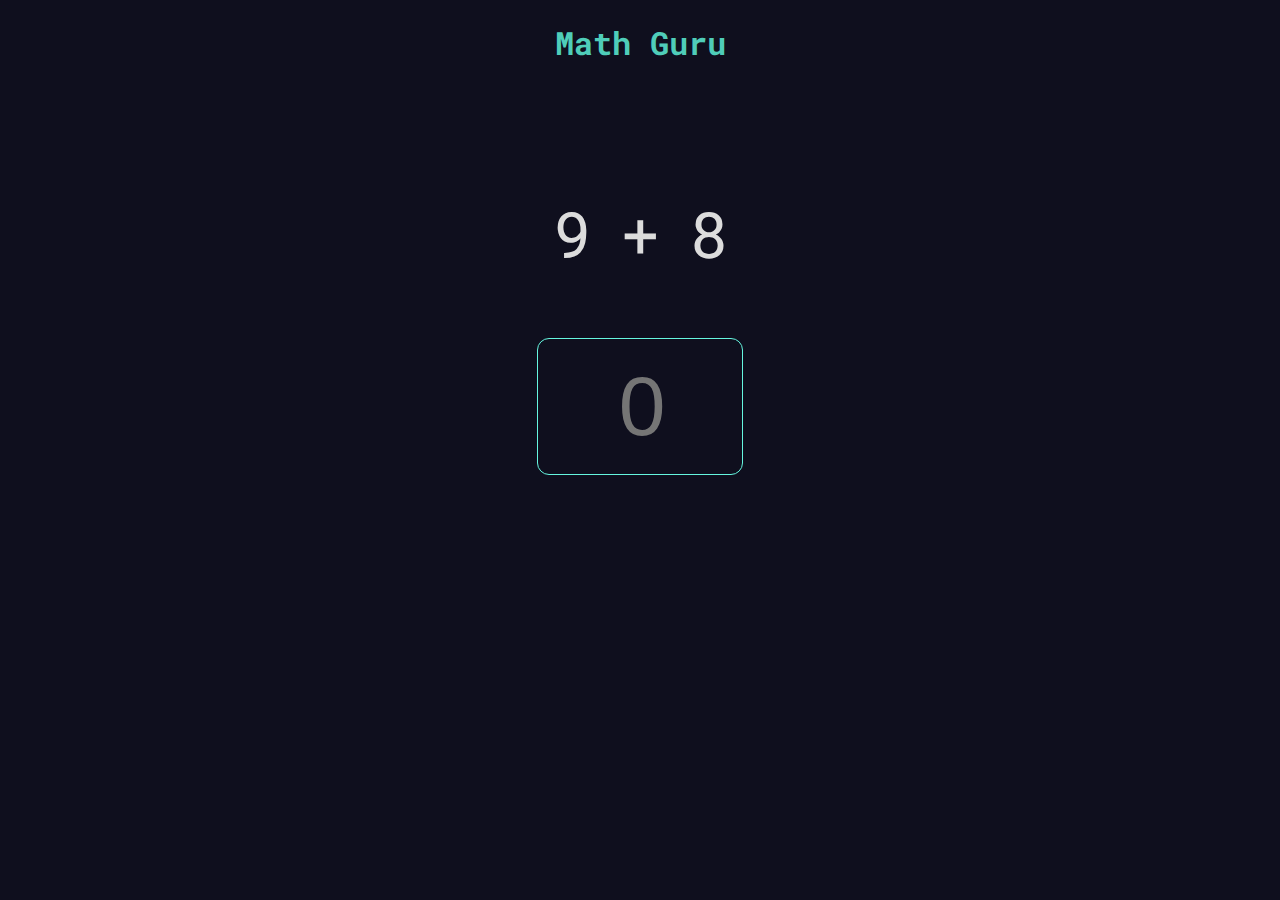
==== src/game_page/game.html @ afe1fbd2 "added getvalue function" ====
<!DOCTYPE html>
<html lang="en">
<head>
    <meta charset="UTF-8">
    <meta name="viewport" content="width=device-width, initial-scale=1.0">
    <link rel="stylesheet" href="game.css">
    <title>Math Guru</title>
</head>
<body>
    <header>
        <h1>Math Guru</h1>
    </header>

    <div class="game-container">
        <div class="question-container">
            <div class="number" id="first">
                0
            </div>
            <div class="number" id="operation">
                +
            </div>
            <div class="number" id="second">
                0
            </div>
        </div>
        <div class="answer-container">
            <input class="answer-field" id="answer-field" oninput="getValue()" type="number" placeholder="0" autofocus>
        </div>
    </div>

    <script src="game.js"></script>

</body>
</html>
---- src/game_page/game.css ----
@import url('https://fonts.googleapis.com/css2?family=Roboto+Mono:wght@400;500;600&display=swap');
/* font-family: 'Roboto Mono', monospace; */


:root {
    --bg: rgb(15, 15, 30);
    --text: rgb(220, 220, 220);
    --acc: rgb(79, 205, 185);
    --font: 'Roboto Mono', monospace;
}

body {
    background-color: var(--bg);
    font-family: var(--font);
}

header {
    color: var(--acc);
    text-align: center;
}

.game-container {
    margin-top: 10%;
    text-align: center;

    .question-container {
        font-size: 64px;
        display: flex;
        color: var(--text);
        margin-bottom: 5%;
        
        .number {
            padding-left: 15px;
            padding-right: 15px;
        }

        #first {
            margin-left: auto;
        }

        #second {
            margin-right: auto;
        }
    }

    .answer-container {
        margin: auto;
        width: 16vw;
        padding-top: 2vh;
        padding-bottom: 2vh;
        text-align: center;
        border-radius: 12px;
        border: 1px solid rgb(101, 246, 223);
        color: var(--acc);
        .answer-field {
            color: var(--acc);
            font-size: 84px;
            background: transparent;
            border: 0;
            text-align: center;
            width: 16vw;
            outline: none;
        }

        .answer-field::-webkit-inner-spin-button,
        .answer-field::-webkit-outer-spin-button {
            -webkit-appearance: none;
            margin: 0;
        }

    }
}
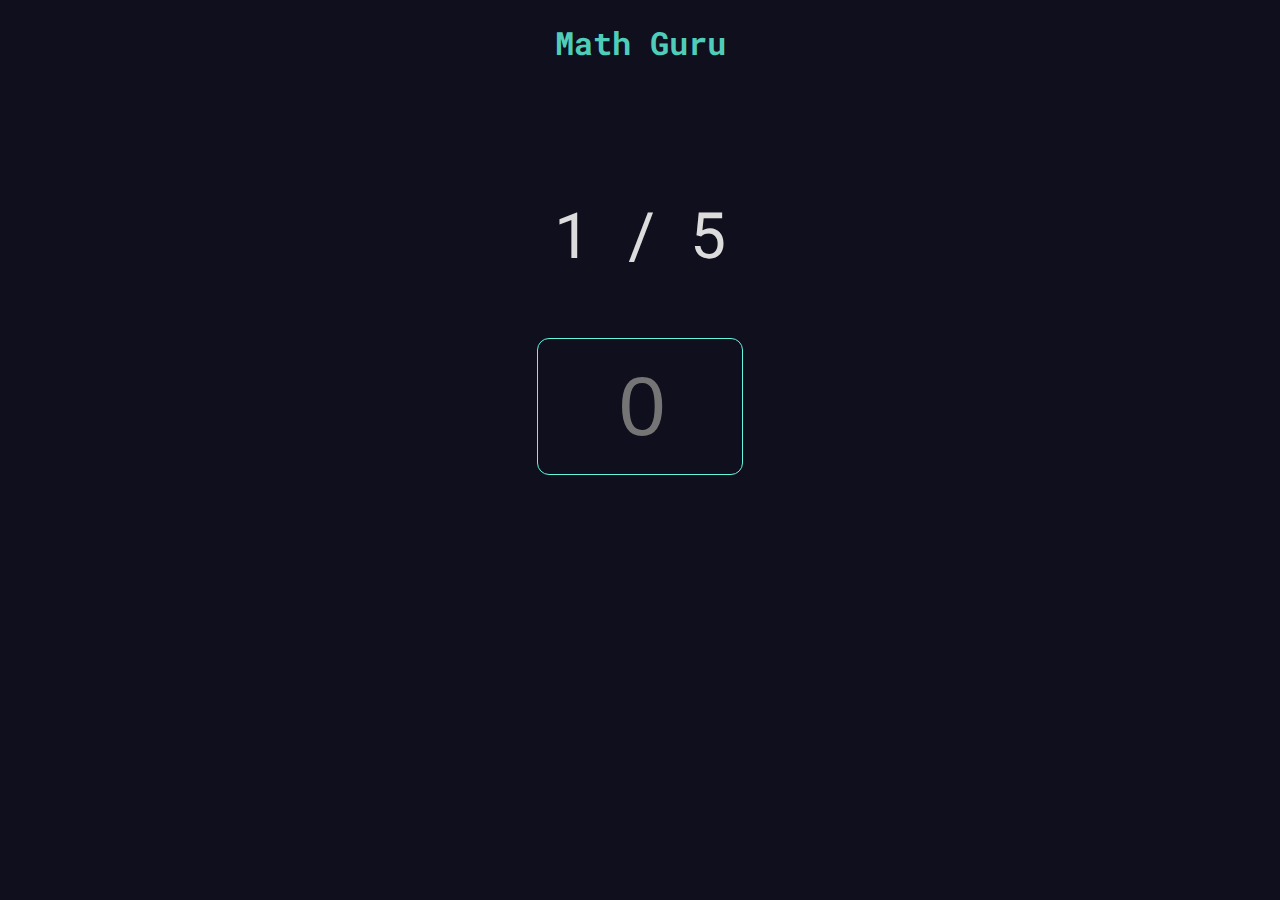
==== commit ef08c9bf: "Added check value function to new game.js file" ====
--- a/src/game_page/game.html
+++ b/src/game_page/game.html
@@ -23,8 +23,8 @@
                 0
             </div>
         </div>
-        <div class="answer-container">
-            <input class="answer-field" id="answer-field" oninput="getValue()" type="number" placeholder="0" autofocus>
+        <div class="answer-container" id="answer-container">
+            <input class="answer-field" id="answer-field" oninput="checkValue()" type="number" placeholder="0" autofocus>
         </div>
     </div>
 
--- a/src/game_page/game.css
+++ b/src/game_page/game.css
@@ -6,6 +6,8 @@
     --bg: rgb(15, 15, 30);
     --text: rgb(220, 220, 220);
     --acc: rgb(79, 205, 185);
+    --green: rgb(82, 205, 79);
+    --red: rgb(205, 79, 79);
     --font: 'Roboto Mono', monospace;
 }
 
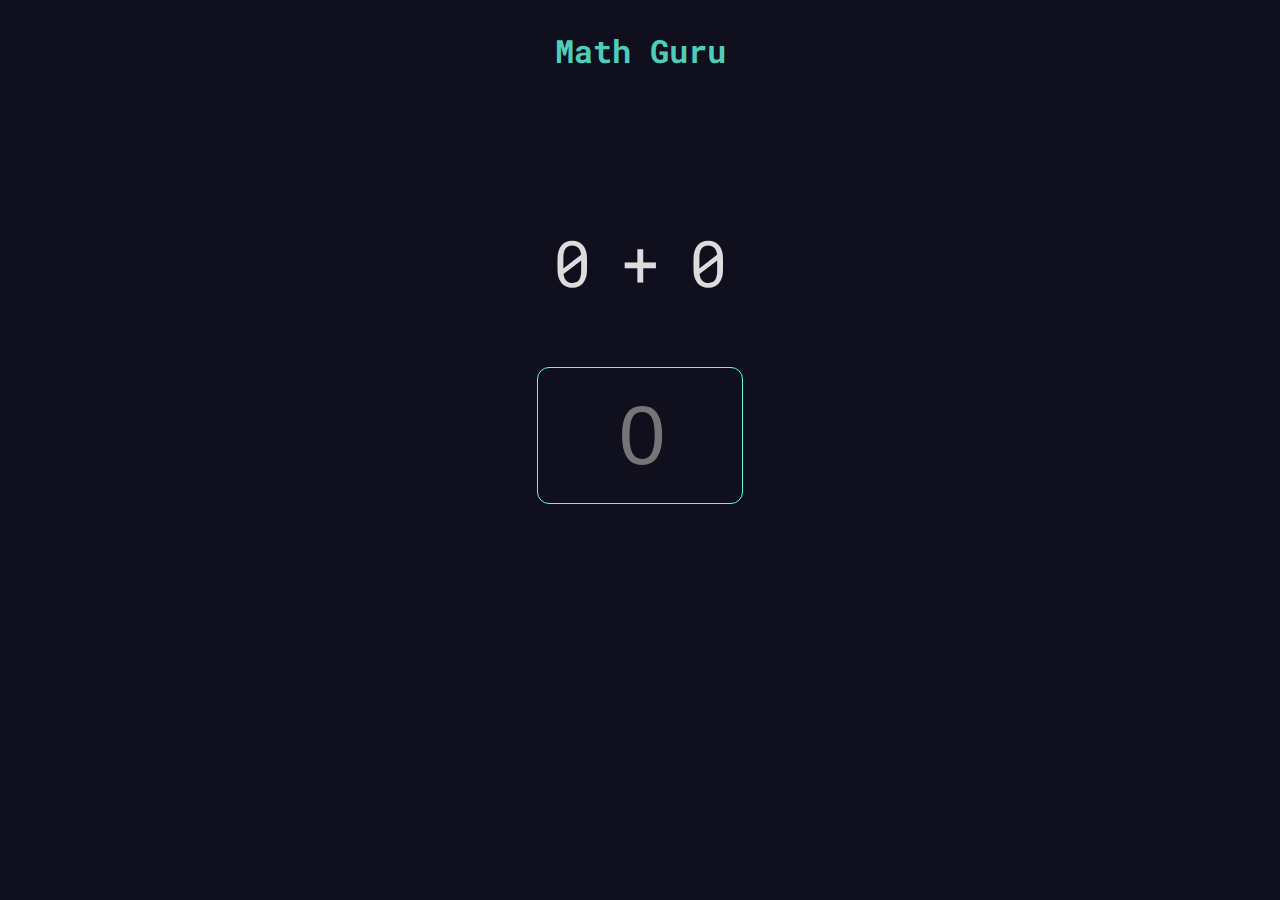
==== commit 93529c90: "Added redirect_To_Home_Page function" ====
--- a/src/game_page/game.html
+++ b/src/game_page/game.html
@@ -8,7 +8,7 @@
 </head>
 <body>
     <header>
-        <h1>Math Guru</h1>
+        <h1 onclick="redirect_To_Home_Page()">Math Guru</h1>
     </header>
 
     <div class="game-container">
--- a/src/game_page/game.css
+++ b/src/game_page/game.css
@@ -19,6 +19,11 @@
 header {
     color: var(--acc);
     text-align: center;
+}
+
+h1 {
+    display: inline-block;
+    cursor: pointer;
 }
 
 .game-container {
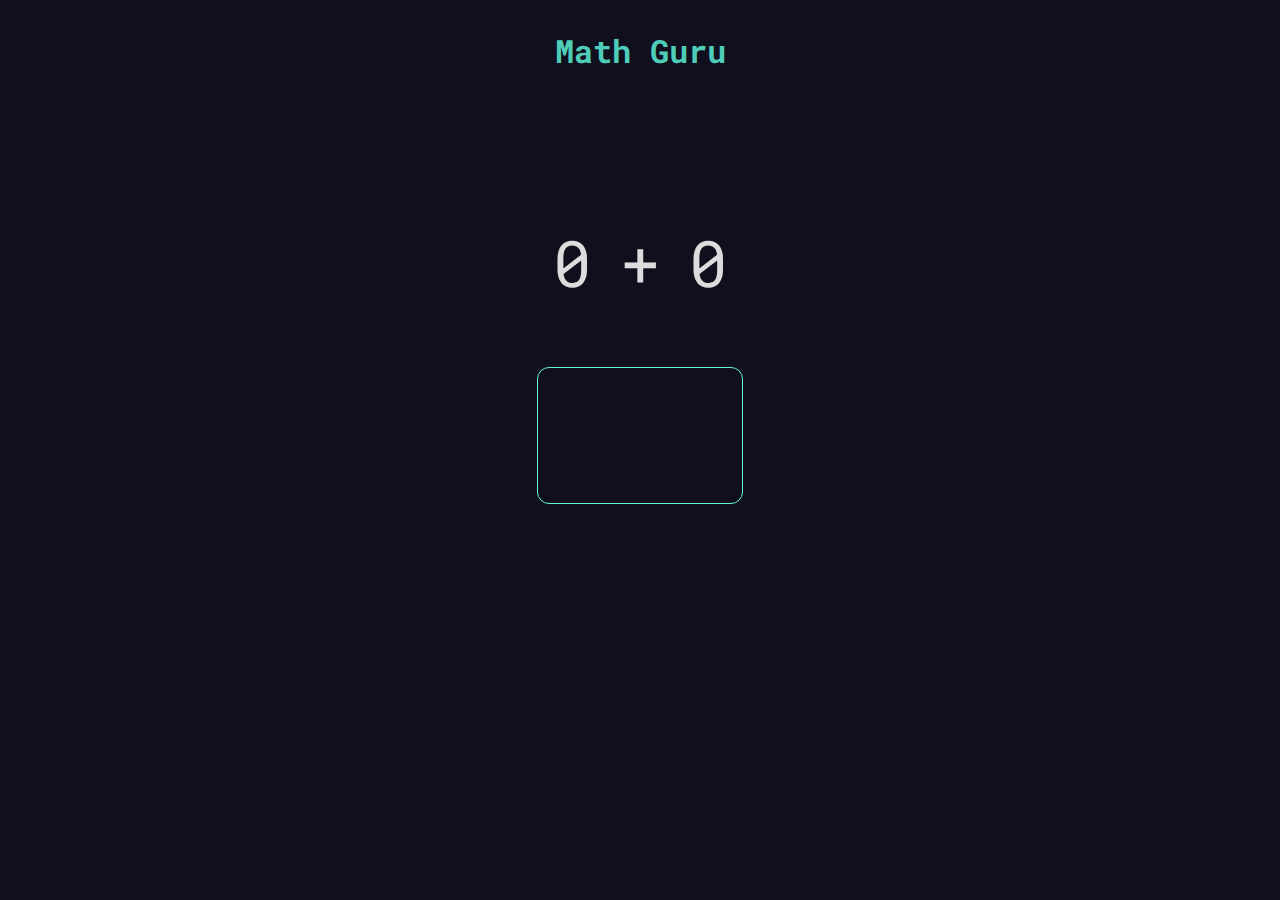
==== commit bb69d619: "made placeholder text empty" ====
--- a/src/game_page/game.html
+++ b/src/game_page/game.html
@@ -24,7 +24,7 @@
             </div>
         </div>
         <div class="answer-container" id="answer-container">
-            <input class="answer-field" id="answer-field" oninput="checkValue()" type="number" placeholder="0" autofocus>
+            <input class="answer-field" id="answer-field" oninput="checkValue()" type="number" placeholder=" " autofocus>
         </div>
     </div>
 
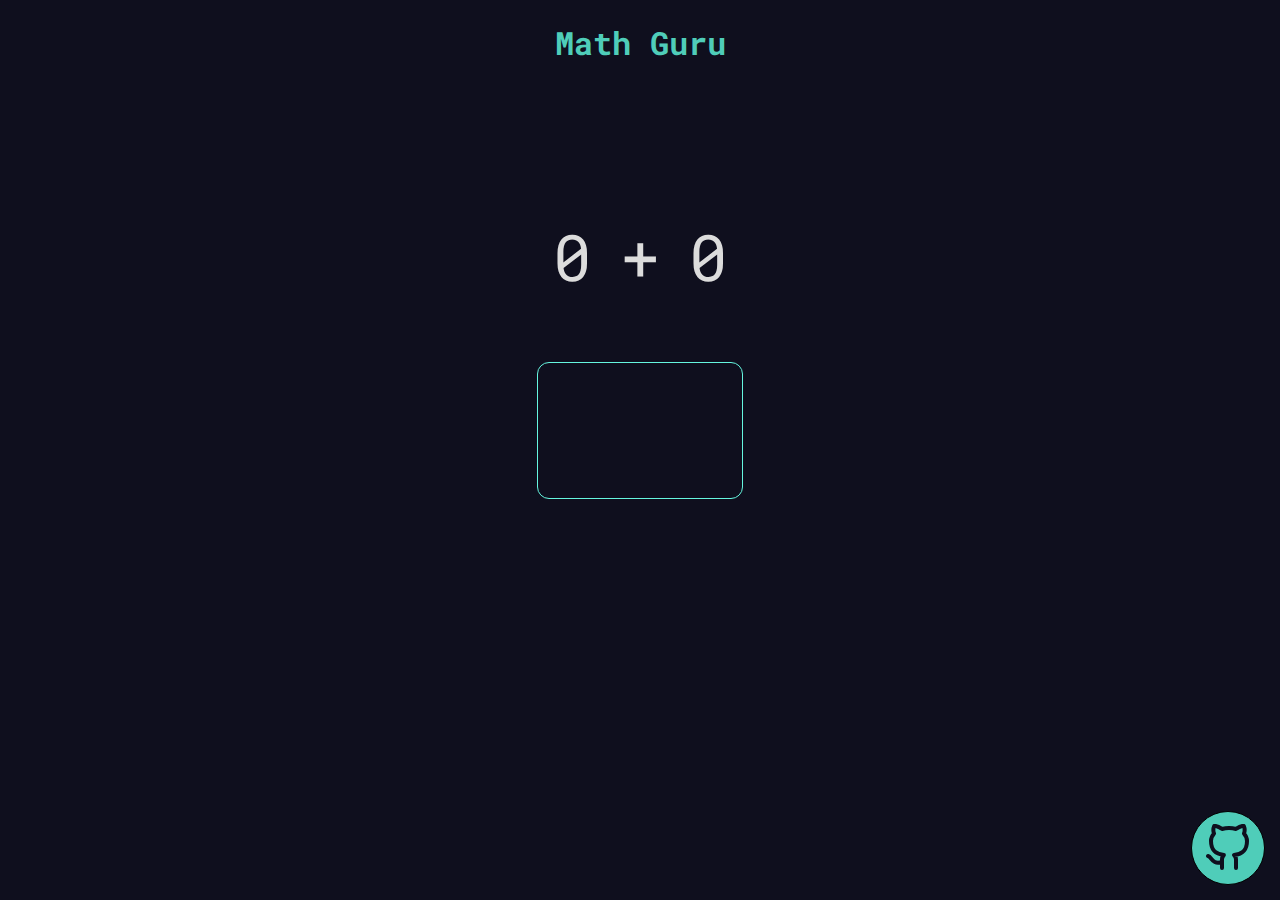
==== commit 0ddfb287: "Added footer to game page" ====
--- a/src/game_page/game.html
+++ b/src/game_page/game.html
@@ -4,6 +4,7 @@
     <meta charset="UTF-8">
     <meta name="viewport" content="width=device-width, initial-scale=1.0">
     <link rel="stylesheet" href="game.css">
+    <link rel="icon" href="..\images\icon.png">
     <title>Math Guru</title>
 </head>
 <body>
@@ -28,6 +29,12 @@
         </div>
     </div>
 
+    <footer>
+        <div class="footer-image-container" onmouseover="hover()" onmouseout="unhover()">
+            <img id="github-image" src="../images/github.svg">
+        </div>
+    </footer>
+
     <script src="game.js"></script>
 
 </body>
--- a/src/game_page/game.css
+++ b/src/game_page/game.css
@@ -14,6 +14,10 @@
 body {
     background-color: var(--bg);
     font-family: var(--font);
+    min-height: 100vh;
+    display: flex;
+    flex-direction: column;
+    margin: 0;
 }
 
 header {
@@ -77,3 +81,38 @@
 
     }
 }
+
+footer {
+    margin-top: auto;
+    justify-content: flex-end;
+}
+
+.footer-image-container {
+    margin-right: 15px;
+    margin-bottom: 15px;
+    float: right;
+    width: 72px;
+    height: 72px;
+    background-color: var(--acc);
+    border-radius: 50%;
+    display: flex;
+    justify-content: center;
+    border: 1px solid;
+    align-items: center;
+}
+
+.footer-image-container:hover {
+    cursor: pointer;
+    background-color: var(--acc);
+    color: var(--bg);
+    border: 1px solid rgb(101, 246, 223);
+    border-radius: 50%;
+    background: var(--bg);
+    transition: .4s ease-in;
+    box-shadow:  5px 5px 20px #43ae9d,
+             -5px -5px 20px rgb(91, 236, 213);
+}
+
+footer img {
+    width: 48px;
+}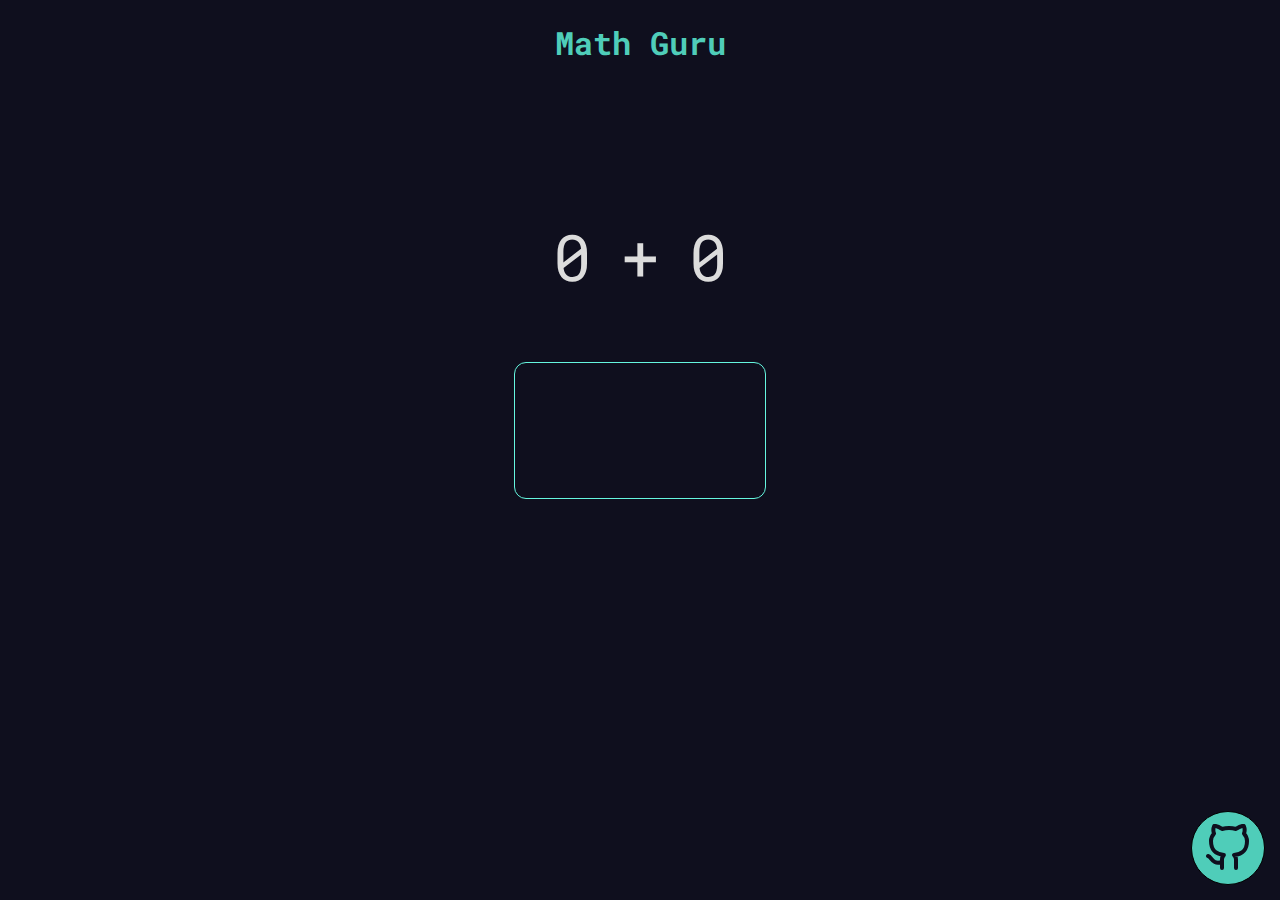
==== commit d6aeaad9: "added redirect link to footer button" ====
--- a/src/game_page/game.html
+++ b/src/game_page/game.html
@@ -30,7 +30,7 @@
     </div>
 
     <footer>
-        <div class="footer-image-container" onmouseover="hover()" onmouseout="unhover()">
+        <div class="footer-image-container" onmouseover="hover()" onmouseout="unhover()" onclick="location.href = 'https://github.com/Abid-Chowdhury/Math-Guru'">    
             <img id="github-image" src="../images/github.svg">
         </div>
     </footer>
--- a/src/game_page/game.css
+++ b/src/game_page/game.css
@@ -55,8 +55,9 @@
     }
 
     .answer-container {
+        min-width: 250px;
+        max-width: 16vw;
         margin: auto;
-        width: 16vw;
         padding-top: 2vh;
         padding-bottom: 2vh;
         text-align: center;
@@ -69,7 +70,8 @@
             background: transparent;
             border: 0;
             text-align: center;
-            width: 16vw;
+            min-width: 250px;
+            max-width: 16vw;
             outline: none;
         }
 
